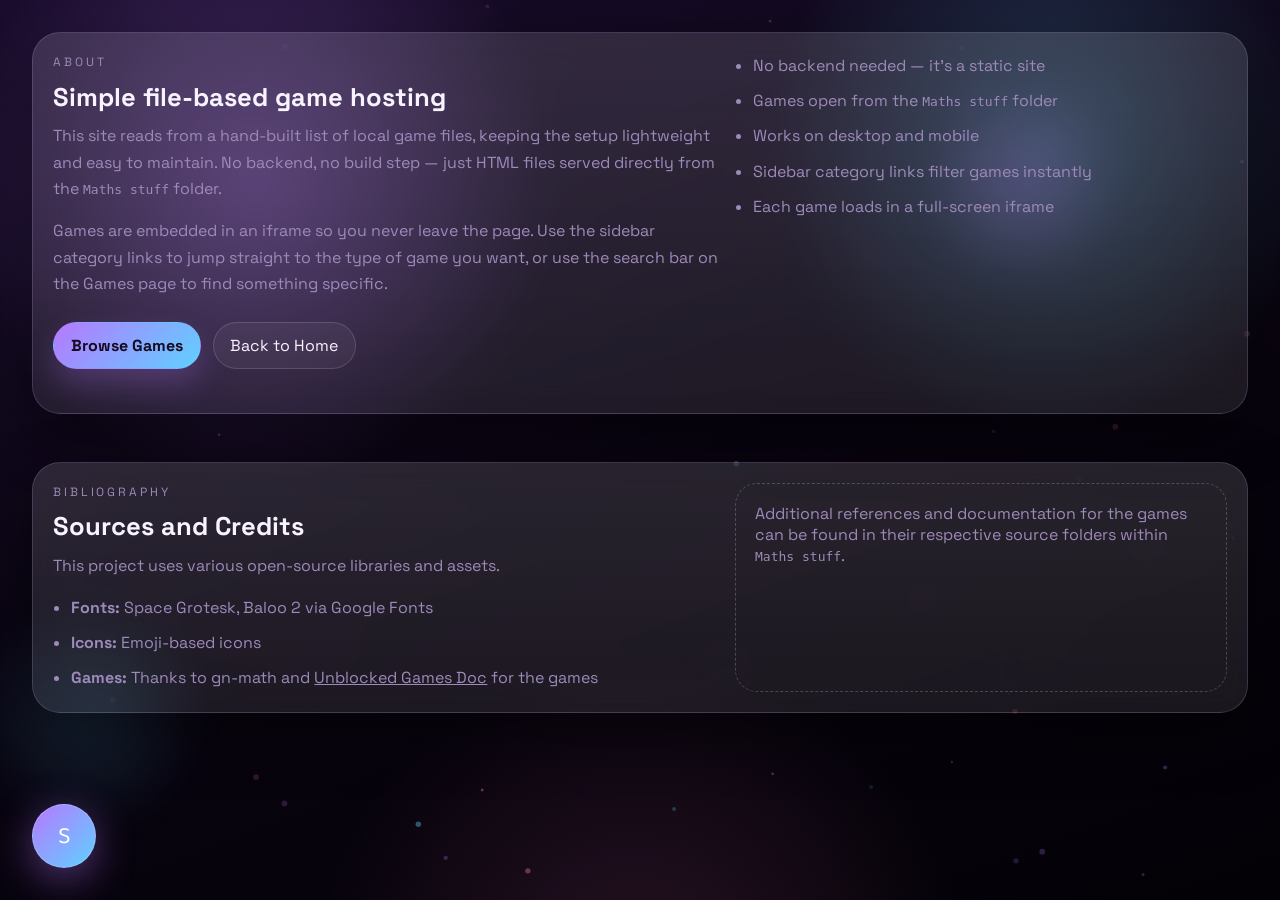
==== about.html @ 89f2e588 "Add settings page and persistent UI toggles Introduce a Settings page and persistent UI preferences." ====
<!DOCTYPE html>
<html lang="en">
<head>
  <meta charset="UTF-8">
  <meta name="viewport" content="width=device-width, initial-scale=1.0">
  <title>sharpness.math — About</title>
  <link rel="preconnect" href="https://fonts.googleapis.com">
  <link rel="preconnect" href="https://fonts.gstatic.com" crossorigin>
  <link href="https://fonts.googleapis.com/css2?family=Space+Grotesk:wght@400;500;600;700&family=Baloo+2:wght@600&display=swap" rel="stylesheet">
  <link rel="stylesheet" href="styles.css">
</head>
<body>
<div class="app-container">

  <button class="hub-trigger" onclick="toggleHub()">S</button>

  <aside class="sidebar">
    <div class="sidebar-header">
      <div class="logo-icon">S</div>
      <span class="brand-text">Sharpness Math</span>
    </div>
    <nav class="sidebar-nav">
      <div class="nav-section-title">Navigation</div>
      <a class="nav-item" href="index.html">
        <span class="icon">🏠</span> Home
      </a>
      <a class="nav-item" href="games.html">
        <span class="icon">🎮</span> Browse Games
      </a>
      <a class="nav-item active" href="about.html">
        <span class="icon">ℹ️</span> About
      </a>
      <a class="nav-item" href="settings.html">
        <span class="icon">⚙️</span> Settings
      </a>
      <div class="nav-section-title">My Games</div>
      <a class="nav-item" href="games.html?category=Action">
        <span class="class-dot dot-action"></span> Action
      </a>
      <a class="nav-item" href="games.html?category=Sports">
        <span class="class-dot dot-sports"></span> Sports
      </a>
      <a class="nav-item" href="games.html?category=Adventure">
        <span class="class-dot dot-adventure"></span> Adventure
      </a>
    </nav>
    <div class="sidebar-footer">
      <button class="btn-signout" onclick="alert('Nothing to sign out of 😄')">
        <span>↩</span> Sign Out
      </button>
    </div>
  </aside>

  <div class="main-column">
    <nav class="mobile-nav">
      <a class="nav-item" href="index.html">🏠 Home</a>
      <a class="nav-item" href="games.html">🎮 Games</a>
      <a class="nav-item active" href="about.html">ℹ️ About</a>
      <a class="nav-item" href="settings.html">⚙️ Settings</a>
    </nav>

    <div class="page-shell">
      <section class="about">
        <div>
          <p class="section-label">About</p>
          <h2>Simple file-based game hosting</h2>
          <p>
            This site reads from a hand-built list of local game files, keeping the setup
            lightweight and easy to maintain. No backend, no build step — just HTML files
            served directly from the <code>Maths stuff</code> folder.
          </p>
          <p>
            Games are embedded in an iframe so you never leave the page. Use the sidebar
            category links to jump straight to the type of game you want, or use the search
            bar on the Games page to find something specific.
          </p>
          <div class="hero-actions" style="margin-top:1.5rem;">
            <a class="button button-primary" href="games.html">Browse Games</a>
            <a class="button button-secondary" href="index.html">Back to Home</a>
          </div>
        </div>
        <ul class="about-list">
          <li>No backend needed — it's a static site</li>
          <li>Games open from the <code>Maths stuff</code> folder</li>
          <li>Works on desktop and mobile</li>
          <li>Sidebar category links filter games instantly</li>
          <li>Each game loads in a full-screen iframe</li>
        </ul>
      </section>

      <section class="about" style="margin-top: 1.5rem;">
        <div>
          <p class="section-label">Bibliography</p>
          <h2>Sources and Credits</h2>
          <p>
            This project uses various open-source libraries and assets.
          </p>
          <ul class="about-list">
            <li><strong>Fonts:</strong> Space Grotesk, Baloo 2 via Google Fonts</li>
            <li><strong>Icons:</strong> Emoji-based icons</li>
            <li><strong>Games:</strong> Thanks to gn-math and
              <a href="https://docs.google.com/document/d/1BGDZ5sgwGTQIf8or47KonzbA6LwfiLvv3RkhElb0j3g/edit?tab=t.0" target="_blank">Unblocked Games Doc</a> for the games
            </li>
          </ul>
        </div>
        <div class="empty-state">
          Additional references and documentation for the games can be found in their respective source folders within <code>Maths stuff</code>.
        </div>
      </section>
    </div>
  </div>

</div>
<script src="particles.js"></script>
<script src="app.js"></script>
</body>
</html>
---- styles.css ----
@import url('https://fonts.googleapis.com/css2?family=Space+Grotesk:wght@400;500;600;700&family=Baloo+2:wght@600&display=swap');

:root {
  color-scheme: dark;
  --bg: #05020d;
  --bg-soft: #140a22;
  --bg-card: rgba(19, 10, 34, 0.72);
  --panel: rgba(255, 255, 255, 0.055);
  --panel-strong: rgba(255, 255, 255, 0.11);
  --border: rgba(210, 176, 255, 0.18);
  --text: #f8f4ff;
  --text-secondary: #c7b6e1;
  --text-muted: #9d8ab9;
  --accent: #b678ff;
  --accent-2: #5fd1ff;
  --accent-3: #ff79c6;
  --success: #7df4bc;
  --shadow: rgba(0, 0, 0, 0.42);
}

* {
  box-sizing: border-box;
}

html {
  scroll-behavior: smooth;
}

body {
  margin: 0;
  min-height: 100vh;
  font-family: 'Space Grotesk', system-ui, sans-serif;
  color: var(--text);
  background:
    radial-gradient(circle at 20% 20%, rgba(182, 120, 255, 0.32), transparent 24%),
    radial-gradient(circle at 82% 16%, rgba(95, 209, 255, 0.24), transparent 22%),
    radial-gradient(circle at 50% 110%, rgba(255, 121, 198, 0.14), transparent 28%),
    linear-gradient(160deg, #1a0d2d 0%, #090410 52%, #030106 100%);
  position: relative;
  overflow-x: hidden;
}

#particles-canvas {
  position: fixed;
  top: 0;
  left: 0;
  width: 100%;
  height: 100%;
  pointer-events: none;
  z-index: 0;
}

body::before,
body::after {
  content: "";
  position: fixed;
  inset: auto;
  border-radius: 999px;
  filter: blur(18px);
  opacity: 0.65;
  pointer-events: none;
  z-index: 0;
}

body::before {
  width: 13rem;
  height: 13rem;
  top: 5rem;
  right: 12vw;
  background: radial-gradient(circle, rgba(182, 120, 255, 0.34), transparent 68%);
}

body::after {
  width: 15rem;
  height: 15rem;
  bottom: 4rem;
  left: -2rem;
  background: radial-gradient(circle, rgba(95, 209, 255, 0.24), transparent 72%);
}

a {
  color: inherit;
}

/* ============================================
   SIDEBAR / MINI HUB
   ============================================ */

.hub-trigger {
  position: fixed;
  bottom: 2rem;
  left: 2rem;
  width: 4rem;
  height: 4rem;
  border-radius: 50%;
  background: linear-gradient(135deg, var(--accent), var(--accent-2));
  border: 1px solid rgba(255,255,255,0.22);
  color: white;
  font-size: 1.5rem;
  font-family: 'Baloo 2', cursive;
  cursor: pointer;
  z-index: 1100;
  box-shadow: 0 10px 40px rgba(182, 120, 255, 0.45);
  transition: transform 0.4s cubic-bezier(0.175, 0.885, 0.32, 1.275), box-shadow 0.3s;
  display: flex;
  align-items: center;
  justify-content: center;
  outline: none;
}

.hub-trigger:hover {
  transform: scale(1.1) rotate(5deg);
  box-shadow: 0 15px 50px rgba(182, 120, 255, 0.6);
}

.hub-trigger.active {
  background: var(--bg-soft);
  color: var(--accent);
  border-color: var(--accent);
  transform: scale(0.9) rotate(-15deg);
}

.sidebar {
  width: 18rem;
  background:
    linear-gradient(180deg, rgba(255, 255, 255, 0.09), rgba(255, 255, 255, 0.03)),
    rgba(17, 8, 29, 0.88);
  border: 1px solid var(--border);
  border-radius: 30px;
  display: flex;
  flex-direction: column;
  position: fixed;
  bottom: 6.5rem;
  left: 2rem;
  height: auto;
  max-height: calc(100vh - 10rem);
  flex-shrink: 0;
  overflow-y: auto;
  backdrop-filter: blur(22px);
  box-shadow: 0 25px 80px var(--shadow);
  z-index: 1050;
  
  /* Initial hidden state for hub */
  opacity: 0;
  transform: translateY(20px) scale(0.95);
  pointer-events: none;
  transition: opacity 0.4s, transform 0.4s cubic-bezier(0.16, 1, 0.3, 1);
}

body.regular-sidebar .sidebar {
  position: sticky;
  top: 2rem;
  left: 0;
  bottom: auto;
  opacity: 1;
  pointer-events: auto;
  transform: none;
  margin: 2rem 0 2rem 2rem;
  height: calc(100vh - 4rem);
  max-height: none;
}

body.regular-sidebar .hub-trigger {
  display: none;
}

.sidebar.active {
  opacity: 1;
  transform: translateY(0) scale(1);
  pointer-events: auto;
}

@media (max-width: 1024px) {
  .sidebar { width: calc(100vw - 4rem); left: 2rem; right: 2rem; }
}

.sidebar-header {
  padding: 2rem;
  display: flex;
  align-items: center;
  gap: 0.75rem;
  border-bottom: 1px solid rgba(255, 255, 255, 0.08);
}

.logo-icon {
  width: 2.5rem;
  height: 2.5rem;
  background: linear-gradient(135deg, var(--accent), var(--accent-2));
  border-radius: 0.9rem;
  display: flex;
  align-items: center;
  justify-content: center;
  color: white;
  font-weight: bold;
  font-size: 1.25rem;
  box-shadow: 0 10px 25px rgba(182, 120, 255, 0.35);
  flex-shrink: 0;
  font-family: 'Baloo 2', cursive;
}

.brand-text {
  font-weight: bold;
  font-size: 1.1rem;
  letter-spacing: -0.025em;
  color: white;
  font-family: 'Baloo 2', cursive;
}

.sidebar-nav {
  flex: 1;
  padding: 1rem;
  overflow-y: auto;
  display: flex;
  flex-direction: column;
  gap: 0.25rem;
}

.nav-section-title {
  padding: 1.5rem 1rem 0.5rem;
  font-size: 0.625rem;
  font-weight: bold;
  color: var(--text-muted);
  text-transform: uppercase;
  letter-spacing: 0.2em;
}

.nav-item {
  display: flex;
  align-items: center;
  gap: 0.75rem;
  padding: 0.75rem 1rem;
  border-radius: 999px;
  color: var(--text-secondary);
  text-decoration: none;
  border: 1px solid transparent;
  transition: background-color 0.2s, color 0.2s, border-color 0.2s, transform 0.2s;
  cursor: pointer;
  font-size: 0.9rem;
  font-weight: 500;
}

.nav-item:hover {
  background-color: rgba(255,255,255,0.06);
  border-color: rgba(255,255,255,0.08);
  color: var(--text);
  transform: translateX(2px);
}

.nav-item.active {
  background: linear-gradient(135deg, rgba(182, 120, 255, 0.22), rgba(95, 209, 255, 0.12));
  border-color: rgba(182, 120, 255, 0.32);
  color: #f8f4ff;
  font-weight: 600;
  box-shadow: inset 0 0 0 1px rgba(255, 255, 255, 0.04), 0 0 22px rgba(182, 120, 255, 0.16);
}

.nav-item .icon {
  font-size: 1rem;
  width: 1.25rem;
  text-align: center;
}

.class-dot {
  width: 0.5rem;
  height: 0.5rem;
  border-radius: 50%;
  flex-shrink: 0;
}

.dot-action   { background-color: #f97316; }
.dot-sports   { background-color: #22c55e; }
.dot-adventure{ background-color: #a78bfa; }

.sidebar-footer {
  padding: 1.5rem;
  border-top: 1px solid rgba(255,255,255,0.08);
}

.btn-signout {
  width: 100%;
  display: flex;
  align-items: center;
  justify-content: center;
  gap: 0.5rem;
  padding: 0.75rem;
  border-radius: 999px;
  border: 1px solid var(--border);
  color: var(--text-secondary);
  background: rgba(255, 255, 255, 0.04);
  font-size: 0.875rem;
  font-weight: 500;
  cursor: pointer;
  font-family: inherit;
  transition: background-color 0.2s, color 0.2s;
}

.btn-signout:hover {
  background-color: rgba(255,255,255,0.09);
  color: var(--text);
}

/* ============================================
   LAYOUT
   ============================================ */

.app-container {
  display: flex;
  min-height: 100vh;
  position: relative;
  z-index: 1;
}

/* Wraps mobile-nav + page-shell so they stack vertically */
.main-column {
  flex-grow: 1;
  display: flex;
  flex-direction: column;
  min-width: 0;
}

.page-shell {
  width: 100%;
  max-width: 1480px;
  padding: clamp(1rem, 3vw, 2rem);
  flex-grow: 1;
  display: flex;
  flex-direction: column;
  gap: 1.5rem;
}

/* ============================================
   GAME VIEWER (games.html inline iframe)
   ============================================ */

#gameView {
  display: none;
  flex-direction: column;
  width: 100%;
  height: calc(100vh - 5rem);
  border-radius: 30px;
  overflow: hidden;
  border: 1px solid var(--border);
  background: rgba(8, 4, 15, 0.96);
  box-shadow: 0 25px 80px var(--shadow);
}

.game-view-header {
  display: flex;
  align-items: center;
  justify-content: space-between;
  gap: 0.75rem;
  flex-wrap: wrap;
  padding: 0.6rem 1rem;
  background: rgba(18, 10, 30, 0.94);
  border-bottom: 1px solid var(--border);
  flex-shrink: 0;
}

.game-view-title {
  font-weight: 600;
  font-size: 0.95rem;
  color: var(--text);
}

.game-view-actions {
  display: flex;
  align-items: center;
  gap: 0.6rem;
  flex-wrap: wrap;
}

.btn-game-control,
.btn-close-game {
  display: flex;
  align-items: center;
  gap: 0.4rem;
  padding: 0.45rem 0.9rem;
  border-radius: 999px;
  border: 1px solid var(--border);
  background: rgba(255,255,255,0.06);
  color: var(--text-secondary);
  font-size: 0.82rem;
  font-weight: 500;
  cursor: pointer;
  font-family: inherit;
  transition: background 0.2s, color 0.2s;
}

.btn-game-control:hover,
.btn-close-game:hover {
  background: rgba(255,255,255,0.12);
  color: var(--text);
}

.btn-game-control[hidden] {
  display: none;
}

#gameFrame {
  width: 100%;
  flex-grow: 1;
  border: none;
}

@keyframes fadeIn {
  from { opacity: 0; transform: translateY(10px); }
  to { opacity: 1; transform: translateY(0); }
}

@keyframes slideUpIn {
  0% { opacity: 0; transform: translateY(40px); }
  100% { opacity: 1; transform: translateY(0); }
}

.animate-in {
  animation: slideUpIn 0.8s cubic-bezier(0.16, 1, 0.3, 1) forwards !important;
}

/* ============================================
   MOBILE NAV (shown when sidebar hidden)
   ============================================ */

.mobile-nav {
  display: none;
  background: rgba(13, 7, 22, 0.86);
  border: 1px solid var(--border);
  padding: 0.7rem;
  gap: 0.5rem;
  overflow-x: auto;
  position: sticky;
  top: 0.75rem;
  z-index: 100;
  margin: 0.75rem;
  border-radius: 999px;
  backdrop-filter: blur(16px);
}

@media (max-width: 1024px) {
  .mobile-nav {
    display: flex;
  }
}

.mobile-nav .nav-item {
  white-space: nowrap;
  padding: 0.5rem 0.875rem;
  font-size: 0.82rem;
}

/* ============================================
   HERO
   ============================================ */

.site-header {
  display: flex;
  flex-direction: column;
  gap: 1.2rem;
}

.hero,
.toolbar,
.about {
  border: 1px solid var(--border);
  background:
    linear-gradient(180deg, rgba(255,255,255,0.08), rgba(255,255,255,0.03)),
    var(--panel);
  backdrop-filter: blur(16px);
  box-shadow: 0 20px 60px var(--shadow);
}

.brand {
  font-family: 'Baloo 2', cursive;
  font-size: 1.4rem;
  text-decoration: none;
  letter-spacing: 0.05em;
  text-transform: uppercase;
}

.hero {
  display: grid;
  grid-template-columns: minmax(0, 1.5fr) minmax(280px, 0.9fr);
  gap: 1.25rem;
  align-items: stretch;
  padding: clamp(1.2rem, 2.8vw, 1.9rem);
  border-radius: 34px;
  position: relative;
  overflow: hidden;
}

.hero::before {
  content: "";
  position: absolute;
  inset: 0;
  background:
    radial-gradient(circle at top right, rgba(182, 120, 255, 0.18), transparent 26%),
    linear-gradient(120deg, rgba(255,255,255,0.03), transparent 55%);
  pointer-events: none;
}

.eyebrow,
.section-label,
.panel-label,
.math-tag,
.math-meta {
  letter-spacing: 0.24em;
  text-transform: uppercase;
  font-size: 0.75rem;
}

.eyebrow,
.section-label,
.panel-label,
.math-tag {
  color: #d7b5ff;
}

.eyebrow,
.section-label {
  margin: 0 0 0.5rem;
}

h1, h2, h3, p {
  margin-top: 0;
}

h1 {
  margin-bottom: 0.85rem;
  font-size: clamp(2.1rem, 5.5vw, 4rem);
  line-height: 1.04;
  max-width: 11ch;
  text-shadow: 0 0 22px rgba(182, 120, 255, 0.18);
}

h2 {
  margin-bottom: 0.65rem;
  font-size: clamp(1.45rem, 2vw, 2rem);
}

h3 {
  margin-bottom: 0.5rem;
  font-size: 1.15rem;
}

.lead,
.toolbar-copy p,
.about p,
.about-list li,
.math-description,
.stat p,
.results-count,
.stack-list li {
  color: var(--text-muted);
  line-height: 1.65;
}

.hero-copy,
.hero-panel {
  position: relative;
  z-index: 1;
}

.hero-chip-row {
  display: flex;
  flex-wrap: wrap;
  gap: 0.6rem;
  margin-bottom: 1rem;
}

.hero-chip {
  display: inline-flex;
  align-items: center;
  min-height: 32px;
  padding: 0.45rem 0.8rem;
  border-radius: 999px;
  border: 1px solid rgba(255, 255, 255, 0.08);
  background: rgba(255, 255, 255, 0.05);
  color: var(--text-secondary);
  font-size: 0.78rem;
  letter-spacing: 0.08em;
  text-transform: uppercase;
}

.hero-search {
  display: grid;
  grid-template-columns: auto 1fr auto;
  gap: 0.85rem;
  align-items: center;
  margin: 1.2rem 0 0;
  padding: 0.95rem 1.05rem;
  border-radius: 22px;
  border: 1px solid rgba(182, 120, 255, 0.24);
  background: linear-gradient(135deg, rgba(182, 120, 255, 0.12), rgba(95, 209, 255, 0.08));
  text-decoration: none;
  box-shadow: inset 0 0 0 1px rgba(255,255,255,0.03);
}

.hero-search-label {
  display: inline-flex;
  align-items: center;
  justify-content: center;
  min-height: 38px;
  padding: 0 0.8rem;
  border-radius: 999px;
  background: rgba(8, 4, 15, 0.48);
  color: #f4eaff;
  font-size: 0.8rem;
  font-weight: 700;
  text-transform: uppercase;
  letter-spacing: 0.12em;
}

.hero-search-text {
  color: var(--text-secondary);
}

.hero-search-arrow {
  font-size: 1.4rem;
  line-height: 1;
  color: #f4eaff;
}

.hero-actions {
  display: flex;
  flex-wrap: wrap;
  gap: 0.75rem;
  margin: 1.25rem 0 1.5rem;
}

.button {
  display: inline-flex;
  align-items: center;
  justify-content: center;
  min-height: 44px;
  padding: 0.75rem 1.05rem;
  border-radius: 999px;
  text-decoration: none;
  border: 1px solid transparent;
  transition: transform 0.2s, box-shadow 0.2s, border-color 0.2s;
}

.button:hover,
.card-button:hover,
.btn-game-control:hover,
.btn-close-game:hover {
  transform: translateY(-1px);
}

.button-primary {
  background: linear-gradient(135deg, var(--accent), var(--accent-2));
  color: #150a1f;
  font-weight: 700;
  box-shadow: 0 15px 30px rgba(182, 120, 255, 0.24);
}

.button-secondary {
  background: rgba(255, 255, 255, 0.05);
  border-color: rgba(255, 255, 255, 0.14);
}

.hero-stats {
  display: grid;
  grid-template-columns: repeat(auto-fit, minmax(200px, 1fr));
  gap: 0.85rem;
}

.stat,
.hero-panel,
.math-card {
  border: 1px solid var(--border);
  background: rgba(255, 255, 255, 0.045);
  border-radius: 22px;
}

.stat,
.hero-panel {
  padding: 1rem;
}

.hero-panel {
  display: flex;
  flex-direction: column;
  gap: 0.9rem;
  box-shadow: inset 0 0 0 1px rgba(255,255,255,0.03);
}

.stat span {
  display: block;
  margin-bottom: 0.25rem;
  font-weight: 700;
}

.panel-window {
  display: flex;
  flex-direction: column;
  gap: 0.85rem;
  min-height: 100%;
}

.panel-window-bar {
  display: flex;
  gap: 0.45rem;
}

.panel-window-bar span {
  width: 0.72rem;
  height: 0.72rem;
  border-radius: 999px;
  background: rgba(255,255,255,0.26);
}

.panel-window-bar span:first-child { background: #ff6b9d; }
.panel-window-bar span:nth-child(2) { background: #ffbb66; }
.panel-window-bar span:nth-child(3) { background: #7df4bc; }

.panel-screen {
  display: grid;
  grid-template-columns: 56px 1fr;
  gap: 0.9rem;
  flex: 1;
  min-height: 280px;
  padding: 0.95rem;
  border-radius: 24px;
  background:
    linear-gradient(180deg, rgba(255,255,255,0.06), rgba(255,255,255,0.02)),
    rgba(8, 4, 15, 0.78);
  border: 1px solid rgba(255,255,255,0.08);
}

.panel-rail {
  display: flex;
  flex-direction: column;
  align-items: center;
  gap: 0.7rem;
  padding: 0.35rem 0;
}

.panel-rail-item {
  width: 0.8rem;
  height: 0.8rem;
  border-radius: 999px;
  background: rgba(255,255,255,0.2);
}

.panel-rail-item.active {
  background: var(--accent);
  box-shadow: 0 0 16px rgba(182, 120, 255, 0.52);
}

.panel-content {
  display: flex;
  flex-direction: column;
  gap: 1rem;
}

.panel-display {
  padding: 1rem;
  border-radius: 20px;
  border: 1px solid rgba(255,255,255,0.08);
  background:
    radial-gradient(circle at top right, rgba(95, 209, 255, 0.18), transparent 30%),
    linear-gradient(135deg, rgba(182, 120, 255, 0.14), rgba(255, 255, 255, 0.03));
}

.panel-display strong {
  display: block;
  margin-bottom: 0.4rem;
}

.panel-display p {
  margin-bottom: 0;
  color: var(--text-secondary);
}

.stack-list {
  margin: 0;
  padding-left: 1.1rem;
  display: flex;
  flex-direction: column;
  gap: 0.7rem;
}

main {
  display: block;
}

/* ============================================
   TOOLBAR & ABOUT
   ============================================ */

.toolbar,
.about {
  border-radius: 28px;
  padding: 1.25rem;
}

.toolbar {
  display: grid;
  grid-template-columns: minmax(0, 1.2fr) minmax(280px, 0.9fr);
  gap: 1rem;
  align-items: end;
}

.controls {
  display: grid;
  grid-template-columns: repeat(auto-fit, minmax(180px, 1fr));
  gap: 0.85rem;
}

.control {
  display: flex;
  flex-direction: column;
  gap: 0.45rem;
}

.control span {
  font-size: 0.88rem;
  color: var(--text-muted);
}

.control input,
.control select {
  width: 100%;
  min-height: 46px;
  padding: 0.75rem 0.85rem;
  border: 1px solid var(--border);
  border-radius: 16px;
  background: rgba(9, 5, 16, 0.78);
  color: var(--text);
  font: inherit;
  box-shadow: inset 0 0 0 1px rgba(255,255,255,0.02);
}

/* ============================================
   GAMES GRID
   ============================================ */

.math-section {
  display: flex;
  flex-direction: column;
  gap: 1rem;
}

.section-heading {
  display: flex;
  align-items: end;
  justify-content: space-between;
  gap: 1rem;
  flex-wrap: wrap;
}

.math-grid {
  display: grid;
  grid-template-columns: repeat(auto-fit, minmax(240px, 1fr));
  gap: 1rem;
}

.math-card {
  display: flex;
  flex-direction: column;
  gap: 0.8rem;
  padding: 1rem;
  min-width: 0;
  box-shadow: inset 0 0 0 1px rgba(255,255,255,0.03);
  transition: transform 0.3s cubic-bezier(0.16, 1, 0.3, 1), box-shadow 0.3s, border-color 0.3s;
}

.math-card:hover {
  transform: translateY(-8px) scale(1.02);
  border-color: var(--accent);
  box-shadow: 0 15px 40px var(--shadow), 0 0 20px rgba(182, 120, 255, 0.15);
}

.math-top {
  display: flex;
  align-items: flex-start;
  justify-content: space-between;
  gap: 0.75rem;
}

.math-tag {
  display: inline-flex;
  padding: 0.35rem 0.65rem;
  border-radius: 999px;
  background: rgba(182, 120, 255, 0.12);
}

.math-meta {
  color: var(--success);
}

.math-actions {
  margin-top: auto;
  display: flex;
  flex-wrap: wrap;
  gap: 0.6rem;
}

.card-button {
  display: inline-flex;
  align-items: center;
  justify-content: center;
  min-height: 40px;
  padding: 0.65rem 0.9rem;
  border-radius: 999px;
  text-decoration: none;
  border: 1px solid rgba(255, 255, 255, 0.14);
  background: rgba(255, 255, 255, 0.05);
}

.card-button.primary {
  background: linear-gradient(135deg, rgba(182, 120, 255, 0.92), rgba(95, 209, 255, 0.92));
  color: #150a1f;
  font-weight: 700;
  border-color: transparent;
}

/* ============================================
   ABOUT
   ============================================ */

.about {
  display: grid;
  grid-template-columns: minmax(0, 1.15fr) minmax(240px, 0.85fr);
  gap: 1rem;
}

.about-list {
  margin: 0;
  padding-left: 1.15rem;
  display: flex;
  flex-direction: column;
  gap: 0.55rem;
}

.empty-state {
  padding: 1.2rem;
  border-radius: 22px;
  border: 1px dashed rgba(255, 255, 255, 0.2);
  color: var(--text-muted);
}

/* ============================================
   RESPONSIVE
   ============================================ */

@media (max-width: 860px) {
  .hero,
  .toolbar,
  .about {
    grid-template-columns: 1fr;
  }

  .sidebar {
    display: none;
  }

  h1 {
    max-width: unset;
  }
}

@media (max-width: 640px) {
  .hero,
  .toolbar,
  .about,
  .stat,
  .hero-panel,
  .math-card {
    border-radius: 20px;
  }

  .button,
  .card-button {
    width: 100%;
  }

  .hero-search {
    grid-template-columns: 1fr;
  }

  .panel-screen {
    grid-template-columns: 1fr;
  }

  .panel-rail {
    flex-direction: row;
    justify-content: flex-start;
  }
}
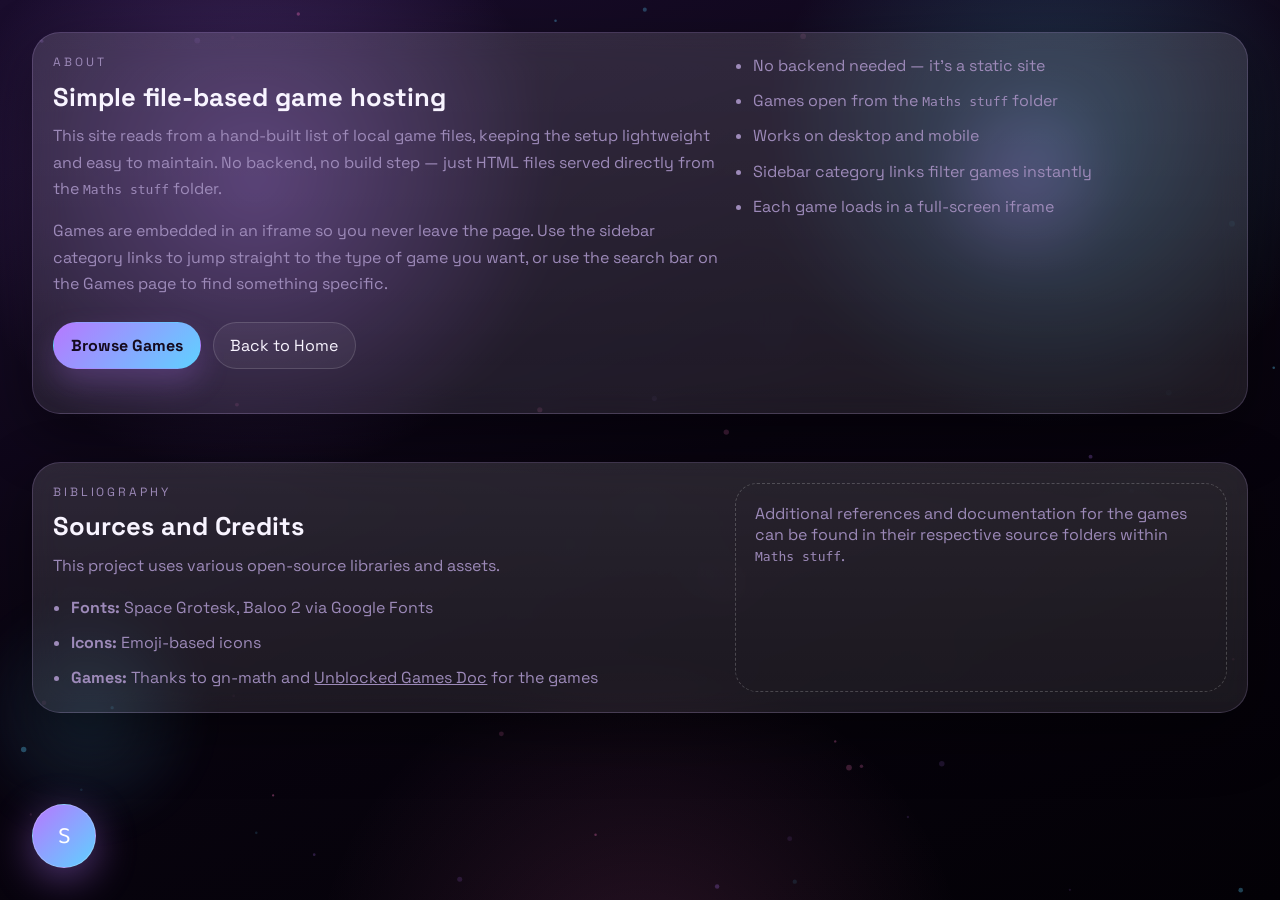
==== commit 0f9b51b9: "deleted proxy.html and minor changes added" ====
--- a/about.html
+++ b/about.html
@@ -34,13 +34,13 @@
         <span class="icon">⚙️</span> Settings
       </a>
       <div class="nav-section-title">My Games</div>
-      <a class="nav-item" href="games.html?category=Action">
+      <a class="nav-item" href="games.html?category=Action" data-filter="Action">
         <span class="class-dot dot-action"></span> Action
       </a>
-      <a class="nav-item" href="games.html?category=Sports">
+      <a class="nav-item" href="games.html?category=Sports" data-filter="Sports">
         <span class="class-dot dot-sports"></span> Sports
       </a>
-      <a class="nav-item" href="games.html?category=Adventure">
+      <a class="nav-item" href="games.html?category=Adventure" data-filter="Adventure">
         <span class="class-dot dot-adventure"></span> Adventure
       </a>
     </nav>
